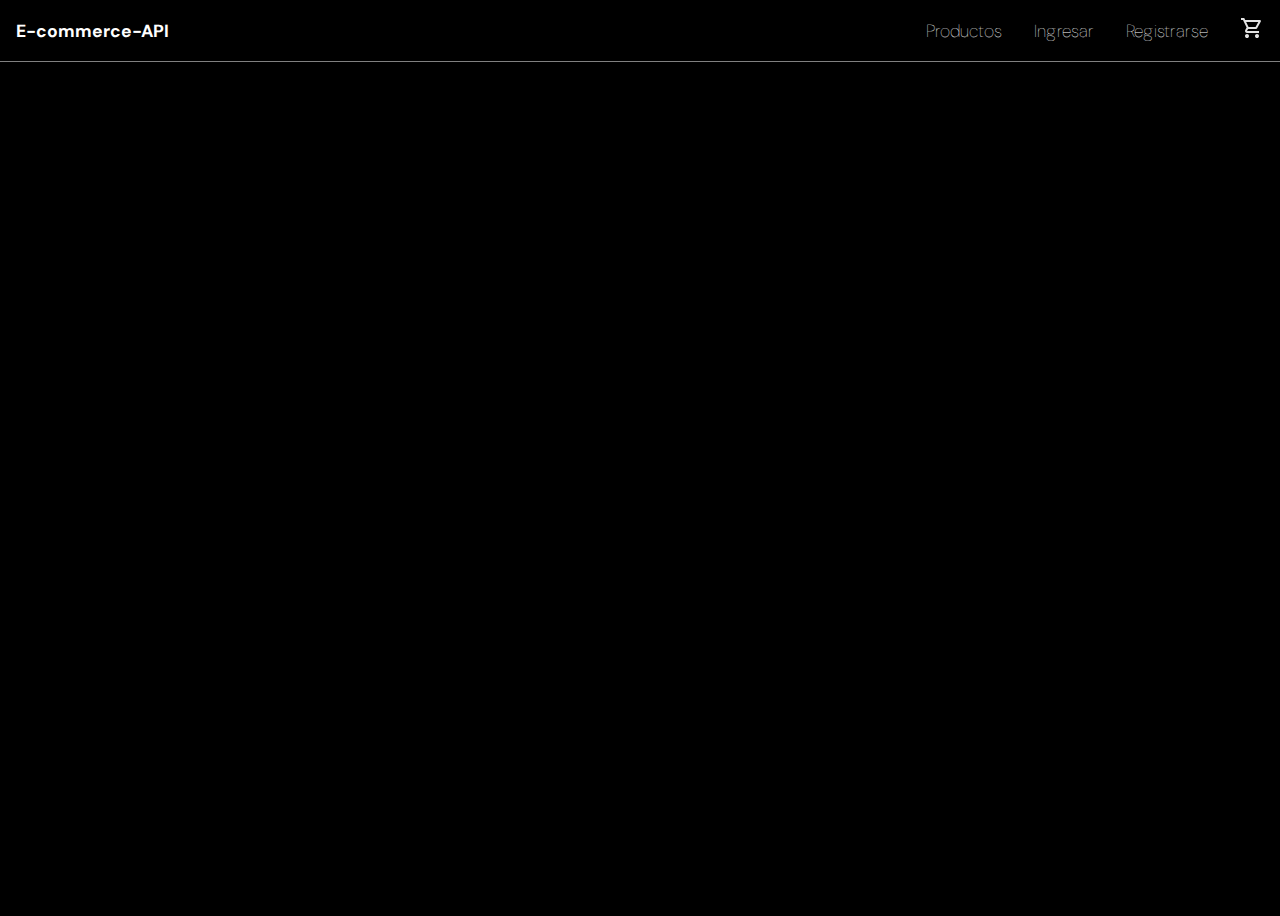
==== frontend/pages/login.html @ 9e23d9eb "navbar responsive y sus estilos" ====
<!DOCTYPE html>
<html lang="es">
  <head>
    <meta charset="UTF-8" />
    <meta name="viewport" content="width=device-width, initial-scale=1.0" />
    <title>Api-ecommerce</title>
    <link rel="preconnect" href="https://fonts.googleapis.com" />
    <link rel="preconnect" href="https://fonts.gstatic.com" crossorigin />
    <link
      href="https://fonts.googleapis.com/css2?family=DM+Sans:ital,opsz,wght@0,9..40,100..1000;1,9..40,100..1000&display=swap"
      rel="stylesheet"
    />
    <link rel="stylesheet" href="../styles/index.css" />
    <link rel="stylesheet" href="../styles/nav.css" />
  </head>
  <body>
    <header>
      <nav class="nav">
        <input type="checkbox" id="nav_checkbox" class="nav_checkbox" />
        <label for="nav_checkbox" class="nav_toggle">
          <img src="../icons/menu-2.svg" alt="" class="menu" />
          <img src="../icons/close.svg" alt="" class="close" />
        </label>

        <ul class="nav-ul">
          <li>
            <a href="../index.html">E-commerce-API</a>
          </li>
          <li>
            <a href="#">Productos</a>
          </li>
          <li>
            <a href="./login.html"> Ingresar </a>
          </li>
          <li>
            <a href="./register.html"> Registrarse </a>
          </li>
          <li>
            <a href="#"
              ><img src="../icons/shopping_cart.svg" alt="shopping_cart_icon"
            /></a>
          </li>
        </ul>
      </nav>
    </header>




  </body>
</html>
---- frontend/styles/index.css ----
*{
    box-sizing: border-box;
    padding: 0;
    margin: 0;
    font-family: "DM Sans", sans-serif;
}

body{
    font-weight:lighter;
    height: 100vh;
    background-color: black;
}
---- frontend/styles/nav.css ----
:root {
  --primary: rgb(0, 0, 0);
  --white: rgba(255, 255, 255);
}

header {
  /* padding: 1rem 0.625rem; */
  width: 100%;
}

.nav {
  width: 100%;
  /* height: 2rem; */
  color: white;
  border-bottom: 1px solid grey;
}

.nav_checkbox {
  display: none;
}

.nav .nav_toggle {
  position: absolute;
  cursor: pointer;
  margin: 0 1rem;
  right: 0;
}

.nav_toggle .close {
  display: none;
}

/* .nav_toggle .close,
.nav_toggle .menu {
  margin-top: 0.3rem;
} */

.nav .nav-ul a {
  text-decoration: none;
  color: inherit;
  font-size: 1.1rem;
}

.nav .nav-ul {
  align-items: center;
  display: flex;
  flex-direction: column;
  gap: 2rem;
  margin: 1rem;
}

.nav .nav-ul li {
  display: none;
  list-style-type: none;
}

.nav .nav-ul li:first-child{
  display: block;
  margin-right: auto;
  font-weight: bold;
}

.nav .nav_toggle .menu{
  height: 30px;
}

#nav_checkbox:checked ~ ul.nav-ul li{
  display: block;
}

#nav_checkbox:checked ~ label.nav_toggle.close{
  display: block;
}

#nav_checkbox:checked ~ label.nav_toggle.menu{
  display: none;
}

@media only screen and (min-width: 560px) {
  .nav_toggle {
    display: none;
  }

  .nav .nav-ul{
    flex-direction: row;
  }

  .nav .nav-ul li {
    display: block;
  }
}
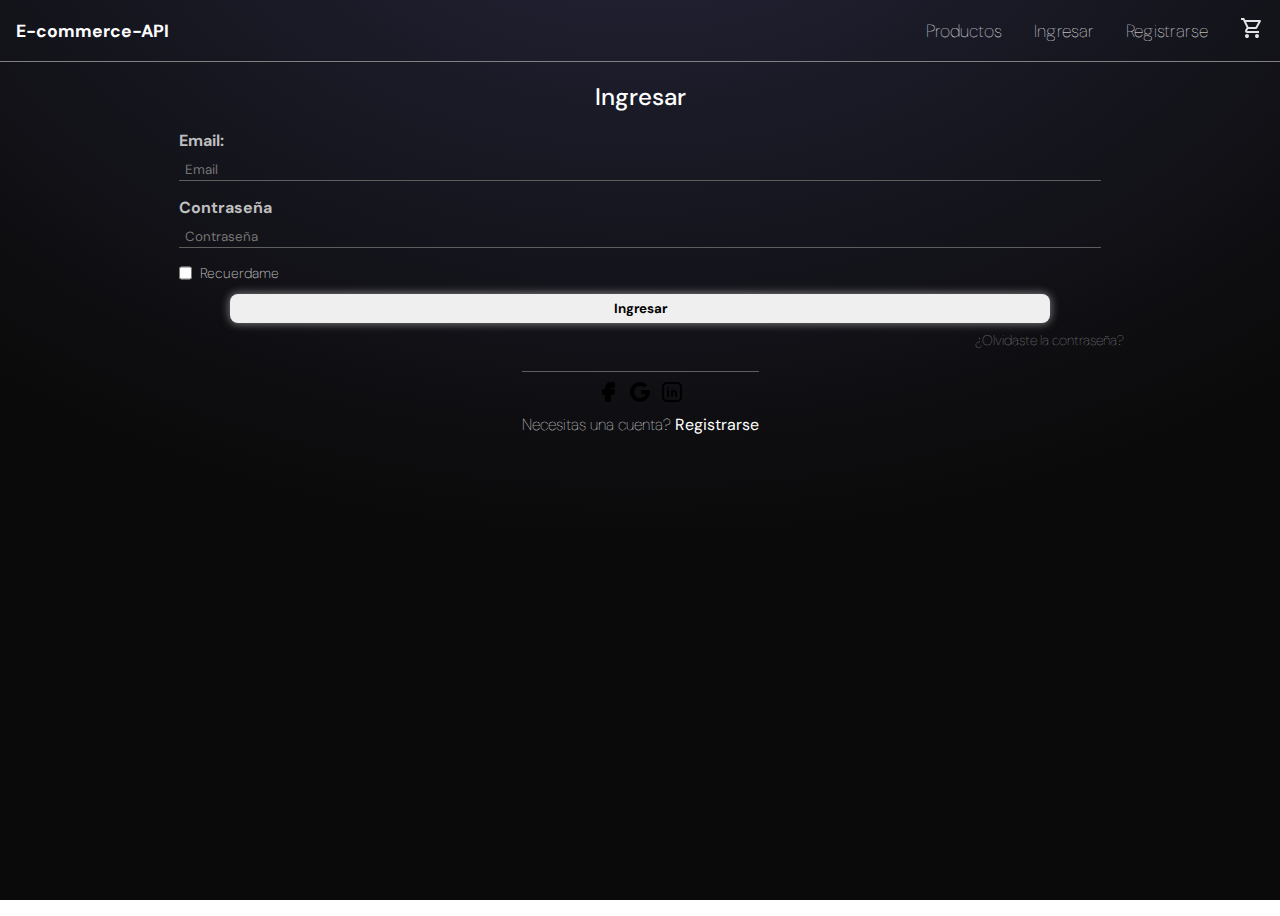
==== commit 82566189: "nuevo color de fondo, nuevos icons agrego pagina del login, falta terminar tambien agregue los estil" ====
--- a/frontend/pages/login.html
+++ b/frontend/pages/login.html
@@ -12,8 +12,11 @@
     />
     <link rel="stylesheet" href="../styles/index.css" />
     <link rel="stylesheet" href="../styles/nav.css" />
+    <link rel="stylesheet" href="../styles/login.css" />
   </head>
   <body>
+    <div class="bg_class"></div>
+
     <header>
       <nav class="nav">
         <input type="checkbox" id="nav_checkbox" class="nav_checkbox" />
@@ -44,8 +47,51 @@
       </nav>
     </header>
 
-
-
-
+    <main>
+      <section>
+        <p>Ingresar</p>
+        <form action="" class="login">
+          <div>
+            <label for="email">Email:</label>
+            <input
+              type="email"
+              name="email"
+              id="email"
+              class="email"
+              placeholder="Email"
+              required
+            />
+          </div>
+          <div>
+            <label for="constrasena">Contraseña</label>
+            <input
+              type="password"
+              name="contrasena"
+              id="constrasena"
+              class="contrasena"
+              placeholder="Contraseña"
+              required
+            />
+          </div>
+          <div>
+            <input type="checkbox" name="remember_me" />
+            <label for="">Recuerdame</label>
+          </div>
+          <div>
+            <button class="buton_form">Ingresar</button>
+            <a href="#" class="">¿Olvidaste la contraseña?</a>
+          </div>
+        </form>
+        <div class="login_icons">
+          <!-- iconos -->
+          <div>
+            <img src="../icons/brand-facebook.svg" alt="icon-faceebok">
+            <img src="../icons/brand-google.svg" alt="icon-brand">
+            <img src="../icons/brand-linkedin.svg" alt="icon- linkedin" c>
+          </div>
+          <a>Necesitas una cuenta?<strong> Registrarse </strong></a>
+        </div>
+      </section>
+    </main>
   </body>
 </html>
--- a/frontend/styles/index.css
+++ b/frontend/styles/index.css
@@ -1,13 +1,28 @@
-*{
-    box-sizing: border-box;
-    padding: 0;
-    margin: 0;
-    font-family: "DM Sans", sans-serif;
+* {
+  box-sizing: border-box;
+  padding: 0;
+  margin: 0;
+  font-family: "DM Sans", sans-serif;
 }
 
-body{
-    font-weight:lighter;
-    height: 100vh;
-    background-color: black;
+body {
+  font-weight: lighter;
+  height: 100vh;
+  /* background-color: black; */
+  color: white;
 }
 
+.bg_class {
+  position: absolute;
+  top: 0;
+  z-index: -2;
+  height: 100vh;
+  width: 100vw;
+  background-color: rgb(10, 10, 10); /* bg-gray-50 */
+
+  background-image: radial-gradient(
+    ellipse 80% 80% at 50% -20%,
+    rgba(101, 101, 173, 0.3),
+    hsla(0, 0%, 100%, 0)
+  );
+}
--- a/frontend/styles/login.css
+++ b/frontend/styles/login.css
@@ -0,0 +1,118 @@
+main {
+  width: 100%;
+  height: auto;
+}
+
+main section {
+  width: 80%;
+  margin: 1.2rem auto;
+  display: flex;
+  flex-direction: column;
+  align-items: center;
+}
+
+main section p {
+  font-weight: 500;
+  font-size: 24px;
+}
+
+main section .login {
+  width: 100%;
+  display: flex;
+  flex-direction: column;
+  align-items: center;
+  margin: 1.125rem 0;
+}
+
+main section .login div {
+  display: flex;
+  flex-direction: column;
+  width: 90%;
+}
+
+main section .login div:nth-child(3) {
+  flex-direction: row;
+  gap: 0.5rem;
+  font-size: 14px;
+  /* margin-top: ; */
+}
+
+main section .login div:nth-child(3) label {
+  font-weight: 200;
+  margin: 0;
+}
+
+main section .login div:nth-child(3) input {
+  margin: 0;
+}
+
+main section .login div:last-child {
+  align-items: end;
+  margin: 0.75rem 0px;
+  width: 100%;
+}
+main section .login div:last-child a {
+  text-decoration: none;
+  color: rgb(162, 162, 162);
+  font-size: 14px;
+  position: relative;
+  right: 28px;
+  top: 8px;
+}
+
+main section .login label {
+  color: hsl(0, 0%, 75%);
+  font-weight: bold;
+  margin-bottom: 0.5rem;
+}
+
+main section .login input {
+  margin-bottom: 1rem;
+  border: 0px;
+  border-bottom: 1px solid rgb(94, 94, 94);
+  padding: 0.125rem 0.375rem;
+  outline: none;
+  background-color: transparent;
+  color: white;
+  display: block;
+}
+
+main section .login input:focus {
+  border-color: rgb(216, 216, 216);
+  outline: none;
+}
+
+/* boton */
+
+main section .buton_form {
+  padding: 6px 0;
+  width: 80%;
+  font-weight: bold;
+  border-radius: 8px;
+  border: none;
+  box-shadow: 0px 0px 8px 1px rgba(227, 227, 227, 0.5);
+  margin: 0 auto;
+}
+
+/* -------- */
+
+main section .login_icons{
+    display: flex;
+    flex-direction: column;
+    border-top: 1px solid rgb(94, 94, 94);
+    padding: 8px 0 ;
+}
+
+main section .login_icons img{
+    color: white;
+    fill: white;
+}
+
+main section .login_icons div{
+    color: rgb(162, 162, 162);
+    margin-bottom: 10px;
+    display: flex;
+    justify-content: center;
+    gap: 8px;
+}
+
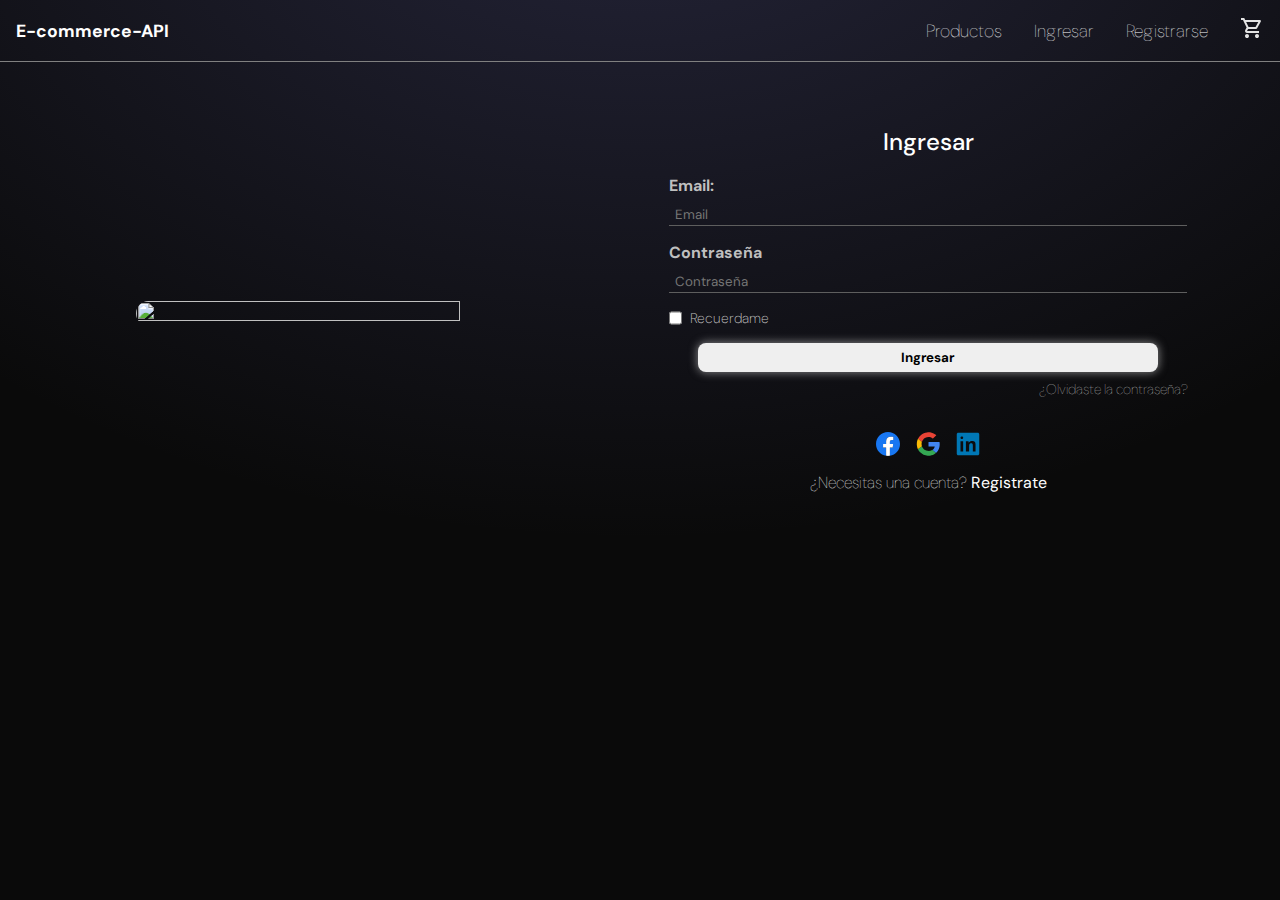
==== commit abeed21f: "diseño de login t y arego de iconos" ====
--- a/frontend/pages/login.html
+++ b/frontend/pages/login.html
@@ -48,7 +48,13 @@
     </header>
 
     <main>
-      <section>
+      <section class="container-img">
+          <img
+            src="https://img.freepik.com/free-photo/earth-cartoon-style_23-2151079707.jpg?t=st=1743564726~exp=1743568326~hmac=149b72bb7fe8139dbf415b23255ff8230a30459c64229d56b1a410d2b5165cbb&w=740"
+            alt=""
+          />
+      </section>
+      <section class="container-form">
         <p>Ingresar</p>
         <form action="" class="login">
           <div>
@@ -85,11 +91,11 @@
         <div class="login_icons">
           <!-- iconos -->
           <div>
-            <img src="../icons/brand-facebook.svg" alt="icon-faceebok">
-            <img src="../icons/brand-google.svg" alt="icon-brand">
-            <img src="../icons/brand-linkedin.svg" alt="icon- linkedin" c>
+            <img src="../icons/brand-facebook.svg" alt="icon-faceebok" />
+            <img src="../icons/brand-google.svg" alt="icon-brand" />
+            <img src="../icons/brand-linkedin.svg" alt="icon- linkedin" c />
           </div>
-          <a>Necesitas una cuenta?<strong> Registrarse </strong></a>
+          <a>¿Necesitas una cuenta?<strong> Registrate </strong></a>
         </div>
       </section>
     </main>
--- a/frontend/styles/nav.css
+++ b/frontend/styles/nav.css
@@ -4,7 +4,7 @@
 }
 
 header {
-  /* padding: 1rem 0.625rem; */
+  padding: 1rem 0;
   width: 100%;
 }
 
@@ -46,7 +46,7 @@
   display: flex;
   flex-direction: column;
   gap: 2rem;
-  margin: 1rem;
+  margin: 0 1rem 1rem ;
 }
 
 .nav .nav-ul li {
--- a/frontend/styles/login.css
+++ b/frontend/styles/login.css
@@ -1,9 +1,8 @@
 main {
-  width: 100%;
-  height: auto;
+  width: 90%;
 }
 
-main section {
+main .container-form {
   width: 80%;
   margin: 1.2rem auto;
   display: flex;
@@ -11,12 +10,16 @@
   align-items: center;
 }
 
-main section p {
+main .container-img{
+  display: none;
+}
+
+main .container-form p {
   font-weight: 500;
   font-size: 24px;
 }
 
-main section .login {
+main .container-form .login {
   width: 100%;
   display: flex;
   flex-direction: column;
@@ -46,27 +49,27 @@
   margin: 0;
 }
 
-main section .login div:last-child {
+main .container-form .login div:last-child {
   align-items: end;
-  margin: 0.75rem 0px;
+  margin: 1rem 0px;
   width: 100%;
 }
-main section .login div:last-child a {
+main .container-form .login div:last-child a {
   text-decoration: none;
-  color: rgb(162, 162, 162);
+  color: rgb(194, 194, 194);
   font-size: 14px;
   position: relative;
   right: 28px;
   top: 8px;
 }
 
-main section .login label {
+main .container-form .login label {
   color: hsl(0, 0%, 75%);
   font-weight: bold;
   margin-bottom: 0.5rem;
 }
 
-main section .login input {
+main .container-form .login input {
   margin-bottom: 1rem;
   border: 0px;
   border-bottom: 1px solid rgb(94, 94, 94);
@@ -77,14 +80,14 @@
   display: block;
 }
 
-main section .login input:focus {
+main .container-form .login input:focus {
   border-color: rgb(216, 216, 216);
   outline: none;
 }
 
 /* boton */
 
-main section .buton_form {
+main .container-form .buton_form {
   padding: 6px 0;
   width: 80%;
   font-weight: bold;
@@ -92,27 +95,64 @@
   border: none;
   box-shadow: 0px 0px 8px 1px rgba(227, 227, 227, 0.5);
   margin: 0 auto;
+  cursor: pointer;
 }
 
 /* -------- */
 
-main section .login_icons{
+main .container-form .login_icons{
     display: flex;
     flex-direction: column;
     border-top: 1px solid rgb(94, 94, 94);
     padding: 8px 0 ;
+    width: 100%;
+    align-items: center;
 }
 
-main section .login_icons img{
-    color: white;
-    fill: white;
+main .container-form .login_icons img{
+    width: 24px;
 }
 
-main section .login_icons div{
+main .container-form .login_icons div{
     color: rgb(162, 162, 162);
-    margin-bottom: 10px;
+    margin-bottom: 1rem;
     display: flex;
     justify-content: center;
-    gap: 8px;
+    gap: 1rem;
 }
 
+@media (min-width: 768px) {
+
+  main {
+    margin-top: 18px;
+    display: flex;
+    justify-content: center;
+    align-items: center;
+    margin: 3rem auto;
+  }
+
+  main .container-img{
+    display: flex;
+    justify-content: center;
+    align-items: center;
+    width: 50%;
+    
+  }
+
+  main .container-img img{
+    width: 75%;
+    height: 50%;
+    object-fit: cover;
+    border-radius: 16px;
+  }
+
+  main .container-form{
+    width: 50%;
+    margin: 0;
+  }
+
+  main .container-form .login_icons{
+    border: none;
+  }
+}
+
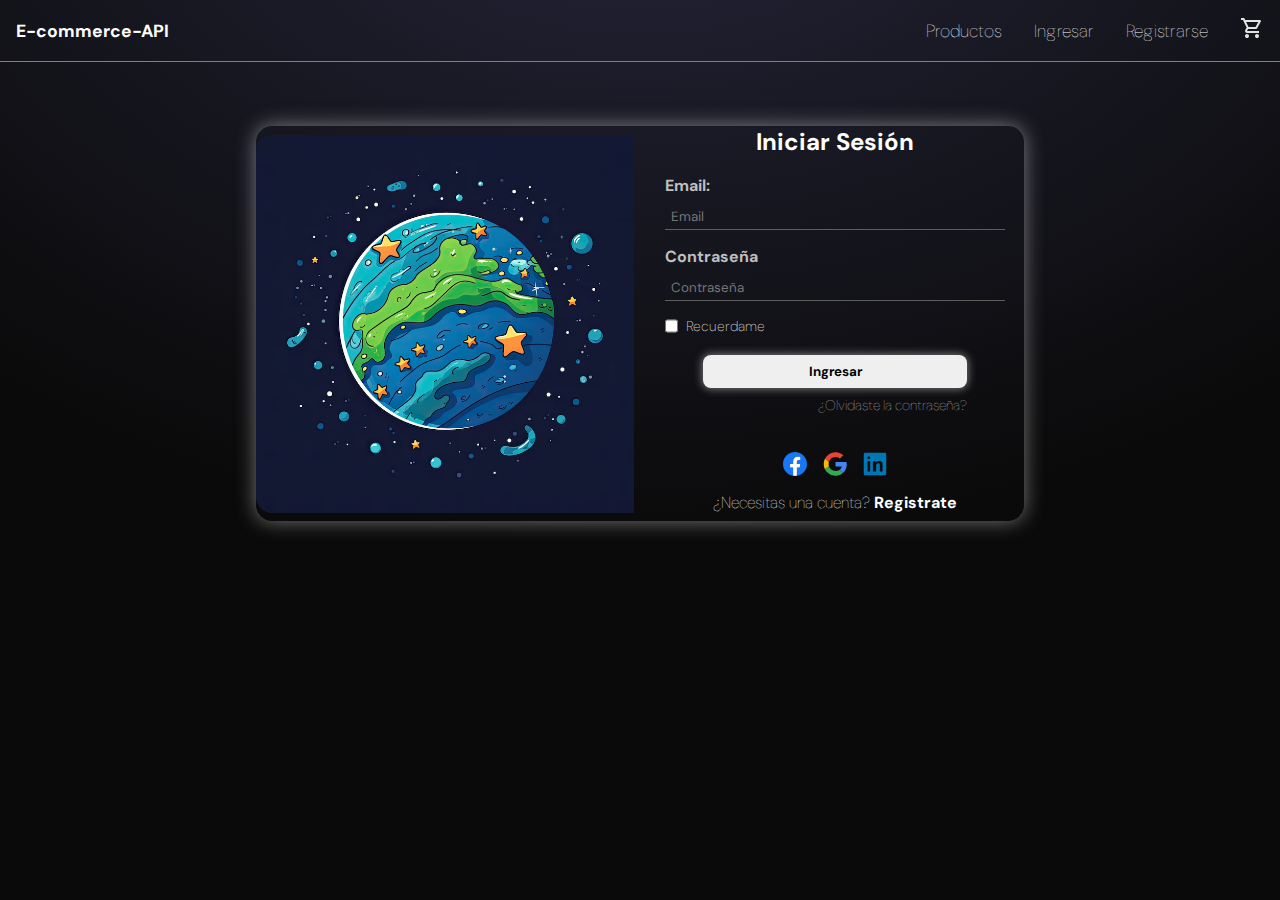
==== commit b23989ae: "ajustes finles para el login, responsive completo" ====
--- a/frontend/pages/login.html
+++ b/frontend/pages/login.html
@@ -50,12 +50,12 @@
     <main>
       <section class="container-img">
           <img
-            src="https://img.freepik.com/free-photo/earth-cartoon-style_23-2151079707.jpg?t=st=1743564726~exp=1743568326~hmac=149b72bb7fe8139dbf415b23255ff8230a30459c64229d56b1a410d2b5165cbb&w=740"
+            src="../icons/earth.avif"
             alt=""
           />
       </section>
       <section class="container-form">
-        <p>Ingresar</p>
+        <h2>Iniciar Sesión</h2>
         <form action="" class="login">
           <div>
             <label for="email">Email:</label>
@@ -95,7 +95,7 @@
             <img src="../icons/brand-google.svg" alt="icon-brand" />
             <img src="../icons/brand-linkedin.svg" alt="icon- linkedin" c />
           </div>
-          <a>¿Necesitas una cuenta?<strong> Registrate </strong></a>
+          <p>¿Necesitas una cuenta?<a href="./register.html"> Registrate </a></p>
         </div>
       </section>
     </main>
--- a/frontend/styles/login.css
+++ b/frontend/styles/login.css
@@ -1,5 +1,5 @@
 main {
-  width: 90%;
+  width: 100%;
 }
 
 main .container-form {
@@ -14,9 +14,10 @@
   display: none;
 }
 
-main .container-form p {
-  font-weight: 500;
-  font-size: 24px;
+main .container-form .login_icons a {
+  text-decoration: none;
+  color: white;
+  font-weight: bold;
 }
 
 main .container-form .login {
@@ -54,6 +55,7 @@
   margin: 1rem 0px;
   width: 100%;
 }
+
 main .container-form .login div:last-child a {
   text-decoration: none;
   color: rgb(194, 194, 194);
@@ -73,7 +75,7 @@
   margin-bottom: 1rem;
   border: 0px;
   border-bottom: 1px solid rgb(94, 94, 94);
-  padding: 0.125rem 0.375rem;
+  padding: 4px 0.375rem;
   outline: none;
   background-color: transparent;
   color: white;
@@ -124,35 +126,65 @@
 @media (min-width: 768px) {
 
   main {
-    margin-top: 18px;
+    margin-top: 1.125rem;
     display: flex;
     justify-content: center;
     align-items: center;
     margin: 3rem auto;
+    width: 70%;
+    gap: .75rem;
+    border-radius: 1rem;
+  box-shadow: 0px 0px 20px 0px rgba(227, 227, 227, 0.5);
+
   }
 
   main .container-img{
     display: flex;
     justify-content: center;
     align-items: center;
-    width: 50%;
-    
+    width: 60%;
   }
 
   main .container-img img{
-    width: 75%;
-    height: 50%;
+    width: 100%;
+    /* height: 50%; */
     object-fit: cover;
-    border-radius: 16px;
+    border-radius: 1rem 0 0 1rem;
+    /* aspect-ratio: 16/9; */
   }
 
   main .container-form{
-    width: 50%;
+    width: 60%;
     margin: 0;
   }
 
   main .container-form .login_icons{
     border: none;
   }
+
+  main .container-form .login div:last-child{
+    margin: 1.25rem 0;
+  }
+
+  main .container-form .login div:last-child a{
+    right: 15%;
+  }
+
+  main .container-form .buton_form{
+    padding: 8px 0;
+    width: 70%;
+    transition: all ease 300ms;
+  }
+
+  main .container-form .buton_form:hover{
+    /* transform: scale(1.1); */
+    background-color: rgb(200, 200, 200);
+  }
+  
 }
 
+@media (min-width: 1024px){
+  main{
+    width: 60%;
+  }
+}
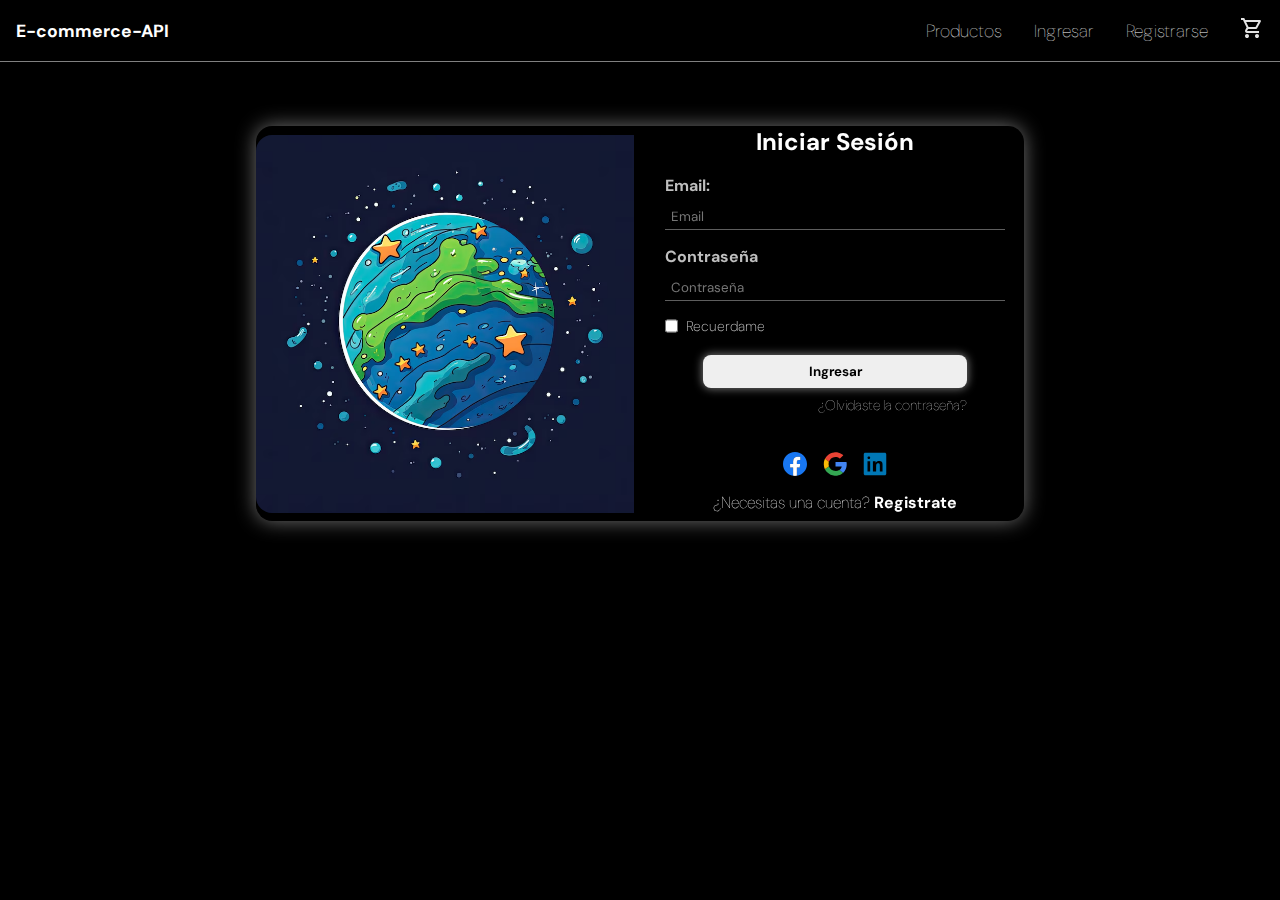
==== commit 9e0c4c41: "agrego fondo de estrellas con su animacion espacial" ====
--- a/frontend/pages/login.html
+++ b/frontend/pages/login.html
@@ -10,12 +10,13 @@
       href="https://fonts.googleapis.com/css2?family=DM+Sans:ital,opsz,wght@0,9..40,100..1000;1,9..40,100..1000&display=swap"
       rel="stylesheet"
     />
-    <link rel="stylesheet" href="../styles/index.css" />
+    <link rel="stylesheet" href="../styles/main.css" />
     <link rel="stylesheet" href="../styles/nav.css" />
     <link rel="stylesheet" href="../styles/login.css" />
+    <link rel="stylesheet" href="../styles/estrellasFondo.css">
   </head>
   <body>
-    <div class="bg_class"></div>
+    <div id="bg_class"></div>
 
     <header>
       <nav class="nav">
@@ -99,5 +100,6 @@
         </div>
       </section>
     </main>
+    <script src="../scripts/estrellas.js"></script>
   </body>
 </html>
--- a/frontend/styles/main.css
+++ b/frontend/styles/main.css
@@ -0,0 +1,18 @@
+* {
+  box-sizing: border-box;
+  padding: 0;
+  margin: 0;
+  font-family: "DM Sans", sans-serif;
+}
+
+body {
+  font-weight: lighter;
+  height: 100vh;
+  /* background-color: rgb(10, 10, 10); */
+  color: white;
+}
+
+main .title{
+  text-align: center;
+  text-shadow: 0px 2px 5px rgb(125, 125, 125);
+}--- a/frontend/styles/nav.css
+++ b/frontend/styles/nav.css
@@ -6,6 +6,7 @@
 header {
   padding: 1rem 0;
   width: 100%;
+  background-color: black;
 }
 
 .nav {
--- a/frontend/styles/estrellasFondo.css
+++ b/frontend/styles/estrellasFondo.css
@@ -0,0 +1,68 @@
+#bg_class {
+  /* position: absolute;
+    top: 0;
+    bottom: 0;
+    z-index: -2;
+    height: 100vh;
+    width: 100%;
+    background-color: rgb(10, 10, 10); 
+  
+    background-image: radial-gradient(
+      ellipse 80% 80% at 50% -20%,
+      rgba(101, 101, 173, 0.3),
+      hsla(0, 0%, 100%, 0)
+    ); */
+  position: fixed;
+  top: 0;
+  left: 0;
+  width: 100%;
+  height: 100vh;
+  z-index: -2;
+  background: black;
+  overflow: hidden;
+}
+
+.estrella {
+  position: absolute;
+  width: 2px;
+  height: 2px;
+  background-color: white;
+  border-radius: 50%;
+  opacity: 0;
+  animation: parpadeoEstrella 2s infinite ease-in-out;
+}
+
+.estrella-fugaz {
+  position: absolute;
+  top: 0;
+  left: 0;
+  width: 2px;
+  height: 2px;
+  background-color: white;
+  box-shadow: 0 0 6px 2px white;
+  border-radius: 50%;
+  opacity: 0.8;
+  animation: fugazAnimacion 1.5s linear forwards;
+  z-index: -1;
+}
+
+@keyframes parpadeoEstrella {
+  0%,
+  100% {
+    opacity: 0.2;
+  }
+  50% {
+    opacity: 1;
+  }
+}
+
+@keyframes fugazAnimacion {
+  0% {
+    transform: translate(0, 0);
+    opacity: 1;
+  }
+  100% {
+    transform: translate(400px, 400px);
+    opacity: 0;
+  }
+}
